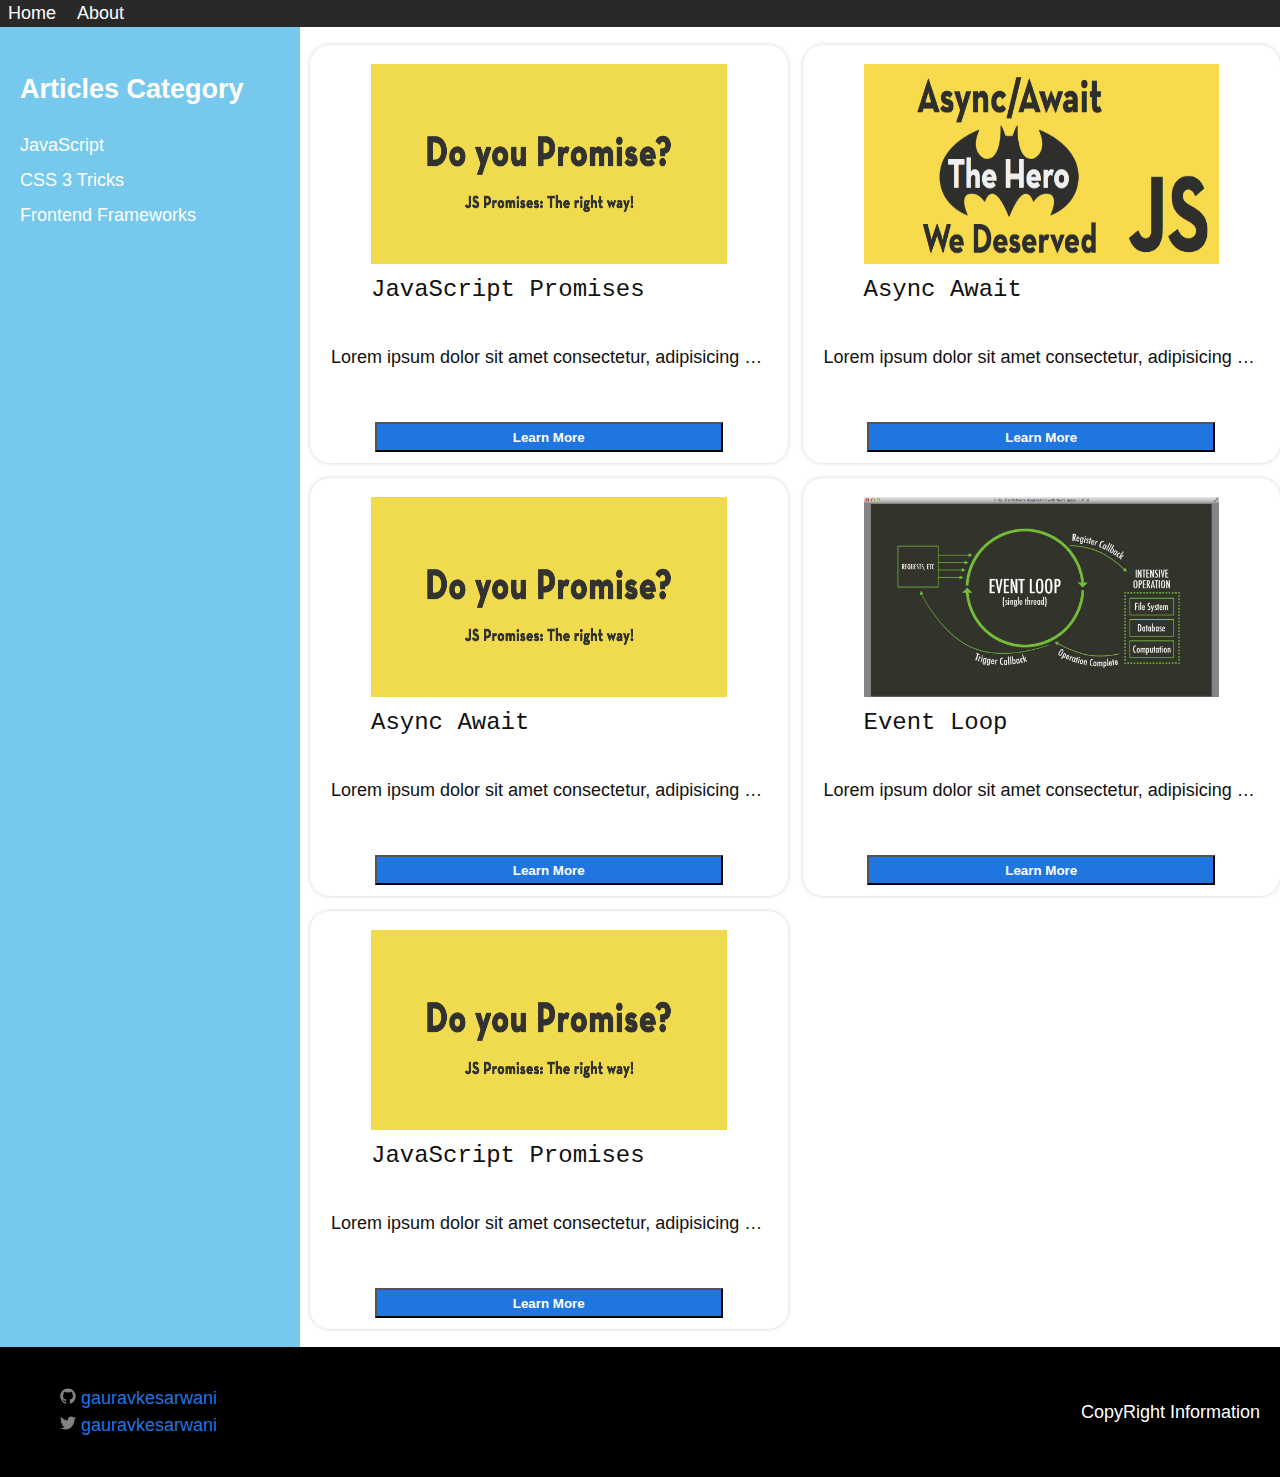
==== src/index.html @ 493fe46d "fix responsive layout and other review comments" ====
<!DOCTYPE html>
<html lang="en">
<head>
    <meta charset="UTF-8">
    <meta name="viewport" content="width=device-width, initial-scale=1.0">
    <meta http-equiv="X-UA-Compatible" content="ie=edge">
    <title>Document</title>
    <link rel="stylesheet" href="./style/index.css"></link>
</head>
<body>
    <header class="header">
        <nav class="nav">
            <a class="nav-link" href="./index.html">Home</a>
            <a class="nav-link" href="./about/About.html">About</a>
        </nav>
    </header>
    <main id="container">
        <div class="sidebar">
            <h2>Articles Category</h2>
            <a class="sidebar__item" href="">JavaScript</a>
            <a class="sidebar__item" href="">CSS 3 Tricks</a>
            <a class="sidebar__item" href="">Frontend Frameworks</a>
        </div>
        <ul class="content__posts">
            <li class="posts__item">
                <a class="posts__link" href="./post/Post.html">
                    <figure>
                        <img class="post__img" src="./assets/promises.png" alt="Js Promises"/>
                        <figcaption class="post__heading">JavaScript Promises</figcaption>
                    </figure>
                    <p class="item__summary truncate">Lorem ipsum dolor sit amet consectetur, adipisicing elit.</p>
                    <button class="post__btn">Learn More</button>
                </a>
            </li>
            <li class="posts__item">
                <a class="posts__link" href="./post/Post.html">
                    <figure>
                        <img class="post__img" src="./assets/asyncawait.png" alt="Async Await in JS"/>
                        <figcaption class="post__heading">Async Await</figcaption>
                    </figure>
                    <p class="item__summary truncate">Lorem ipsum dolor sit amet consectetur, adipisicing elit.</p>
                    <button class="post__btn">Learn More</button>
                </a>
            </li>
            <li class="posts__item">
                <a class="posts__link" href="./post/Post.html">
                    <figure>
                        <img class="post__img" src="./assets/promises.png" alt="Async Await in JS"/>
                        <figcaption class="post__heading">Async Await</figcaption>
                    </figure>
                    <p class="item__summary truncate">Lorem ipsum dolor sit amet consectetur, adipisicing elit.</p>
                    <button class="post__btn">Learn More</button>
                </a>
            </li>
            <li class="posts__item">
                <a class="posts__link" href="./post/Post.html">
                    <figure>
                        <img class="post__img" src="./assets/eventloop.png" alt="Event loop in JS"/>
                        <figcaption class="post__heading">Event Loop</figcaption>
                    </figure>
                    <p class="item__summary truncate">Lorem ipsum dolor sit amet consectetur, adipisicing elit.</p>
                    <button class="post__btn">Learn More</button>
                </a>
            </li>
            <li class="posts__item">
                <a class="posts__link" href="./post/Post.html">
                    <figure>
                        <img class="post__img" src="./assets/promises.png" alt="Event loop in JS"/>
                        <figcaption class="post__heading">JavaScript Promises</figcaption>
                    </figure>
                    <p class="item__summary  truncate">Lorem ipsum dolor sit amet consectetur, adipisicing elit. Esse aliquid laboriosam minima ex praesentium recusandae</p>
                    <button class="post__btn">Learn More</button>
                </a>
            </li>
        </ul>
    </main>
    <footer class="footer">
        <ul class="social-media">
            <li class="social-media-item">
                <a href="https://github.com/gauravkesarwani">
                    <span class="icon icon--github">
                    <svg viewBox="0 0 16 16">
                    <path fill="#828282"
                        d="M7.999,0.431c-4.285,0-7.76,3.474-7.76,7.761 c0,3.428,2.223,6.337,5.307,7.363c0.388,0.071,0.53-0.168,0.53-0.374c0-0.184-0.007-0.672-0.01-1.32 c-2.159,0.469-2.614-1.04-2.614-1.04c-0.353-0.896-0.862-1.135-0.862-1.135c-0.705-0.481,0.053-0.472,0.053-0.472 c0.779,0.055,1.189,0.8,1.189,0.8c0.692,1.186,1.816,0.843,2.258,0.645c0.071-0.502,0.271-0.843,0.493-1.037 C4.86,11.425,3.049,10.76,3.049,7.786c0-0.847,0.302-1.54,0.799-2.082C3.768,5.507,3.501,4.718,3.924,3.65 c0,0,0.652-0.209,2.134,0.796C6.677,4.273,7.34,4.187,8,4.184c0.659,0.003,1.323,0.089,1.943,0.261 c1.482-1.004,2.132-0.796,2.132-0.796c0.423,1.068,0.157,1.857,0.077,2.054c0.497,0.542,0.798,1.235,0.798,2.082 c0,2.981-1.814,3.637-3.543,3.829c0.279,0.24,0.527,0.713,0.527,1.437c0,1.037-0.01,1.874-0.01,2.129 c0,0.208,0.14,0.449,0.534,0.373c3.081-1.028,5.302-3.935,5.302-7.362C15.76,3.906,12.285,0.431,7.999,0.431z">
                    </path>
                </svg>
                </span><span class="username">gauravkesarwani</span></a>
            </li>
            <li class="social-media-item">
                <a href="https://twitter.com/gauravkesarwani">
                    <span class="icon icon--twitter">
                        <svg viewBox="0 0 16 16">
                        <path fill="#828282" 
                            d="M15.969,3.058c-0.586,0.26-1.217,0.436-1.878,0.515c0.675-0.405,1.194-1.045,1.438-1.809c-0.632,0.375-1.332,0.647-2.076,0.793c-0.596-0.636-1.446-1.033-2.387-1.033c-1.806,0-3.27,1.464-3.27,3.27 c0,0.256,0.029,0.506,0.085,0.745C5.163,5.404,2.753,4.102,1.14,2.124C0.859,2.607,0.698,3.168,0.698,3.767 c0,1.134,0.577,2.135,1.455,2.722C1.616,6.472,1.112,6.325,0.671,6.08c0,0.014,0,0.027,0,0.041c0,1.584,1.127,2.906,2.623,3.206 C3.02,9.402,2.731,9.442,2.433,9.442c-0.211,0-0.416-0.021-0.615-0.059c0.416,1.299,1.624,2.245,3.055,2.271 c-1.119,0.877-2.529,1.4-4.061,1.4c-0.264,0-0.524-0.015-0.78-0.046c1.447,0.928,3.166,1.469,5.013,1.469 c6.015,0,9.304-4.983,9.304-9.304c0-0.142-0.003-0.283-0.009-0.423C14.976,4.29,15.531,3.714,15.969,3.058z">
                        </path>
                    </svg>
                    </span><span class="username">gauravkesarwani</span>
                </a>
            </li>
        </ul>
        <span class="copyright">CopyRight Information</span>
    </footer>
</body>
</html>
---- src/style/index.css ----
@import url('./app.css');
@import url('./header.css');
@import url('./footer.css');

* {
    box-sizing: border-box;
    
}
body {
    font: 400 18px/1.5 "Droid Sans",Helvetica,Arial,sans-serif;
}

#container {
    display: grid;
    grid-template-columns: 300px auto auto auto;
    grid-template-areas: 
        "sidebar main main main"
        "footer footer footer footer";
}

.sidebar {
    grid-area: sidebar;
    padding: 20px;
    background-color: #76c9ec;
    color: #ffffff;
}

.sidebar__item {
    display: block;
    margin-bottom: 8px;
    text-decoration: none;
    color: #ffffff;
}

.sidebar__item:hover {
    color: #2076e1;
}

.content__posts,
.posts__item {
    list-style: none;
    padding: 0;
}

.posts__item {
    border: 1px solid transparent;
    border-radius: 20px;
    align-items: center;
    padding: 0 20px;
    box-shadow: 0 0 4px lightgrey;
}

.content__posts {
    display: grid;
    grid-template-columns: repeat(auto-fill, minmax(380px, auto));
    grid-gap: 15px;
    grid-area: main;
    margin-left: 10px;
}

.posts__link {
    text-decoration: none;
    color: #111;
    display: flex;
    flex-direction: column;
    align-items: center;
}

.post__img {
    width: 100%;
    height: 200px;
}
.post__heading {
    font-family: "Droid Sans Mono",monospace;
    font-size: 24px;
}

.post__btn {
    background-color: #2076e1;
    width: 80%;
    height: 30px;
    color: #111;
    font-weight: bold;
    margin: 10px 0;
    color: #ffffff;
}
.posts__title:hover {
    color: #2076e1;
}

#footer {
    grid-area: footer;
}

.truncate {
    white-space: nowrap;
    text-overflow: ellipsis;
    overflow: hidden;
    width: 100%;
    height: 50px;
    overflow: hidden;
}

@media only screen 
    and (min-width: 320px)
    and (max-width: 667px) {
        #container {
            grid-template-columns: 100%;
            grid-template-areas: 
                "main"
                "footer";
        }

        .sidebar {
            display: none;
        }

        .content__posts {
            grid-template-columns: 100%;
            margin: 20px;
        }
    }
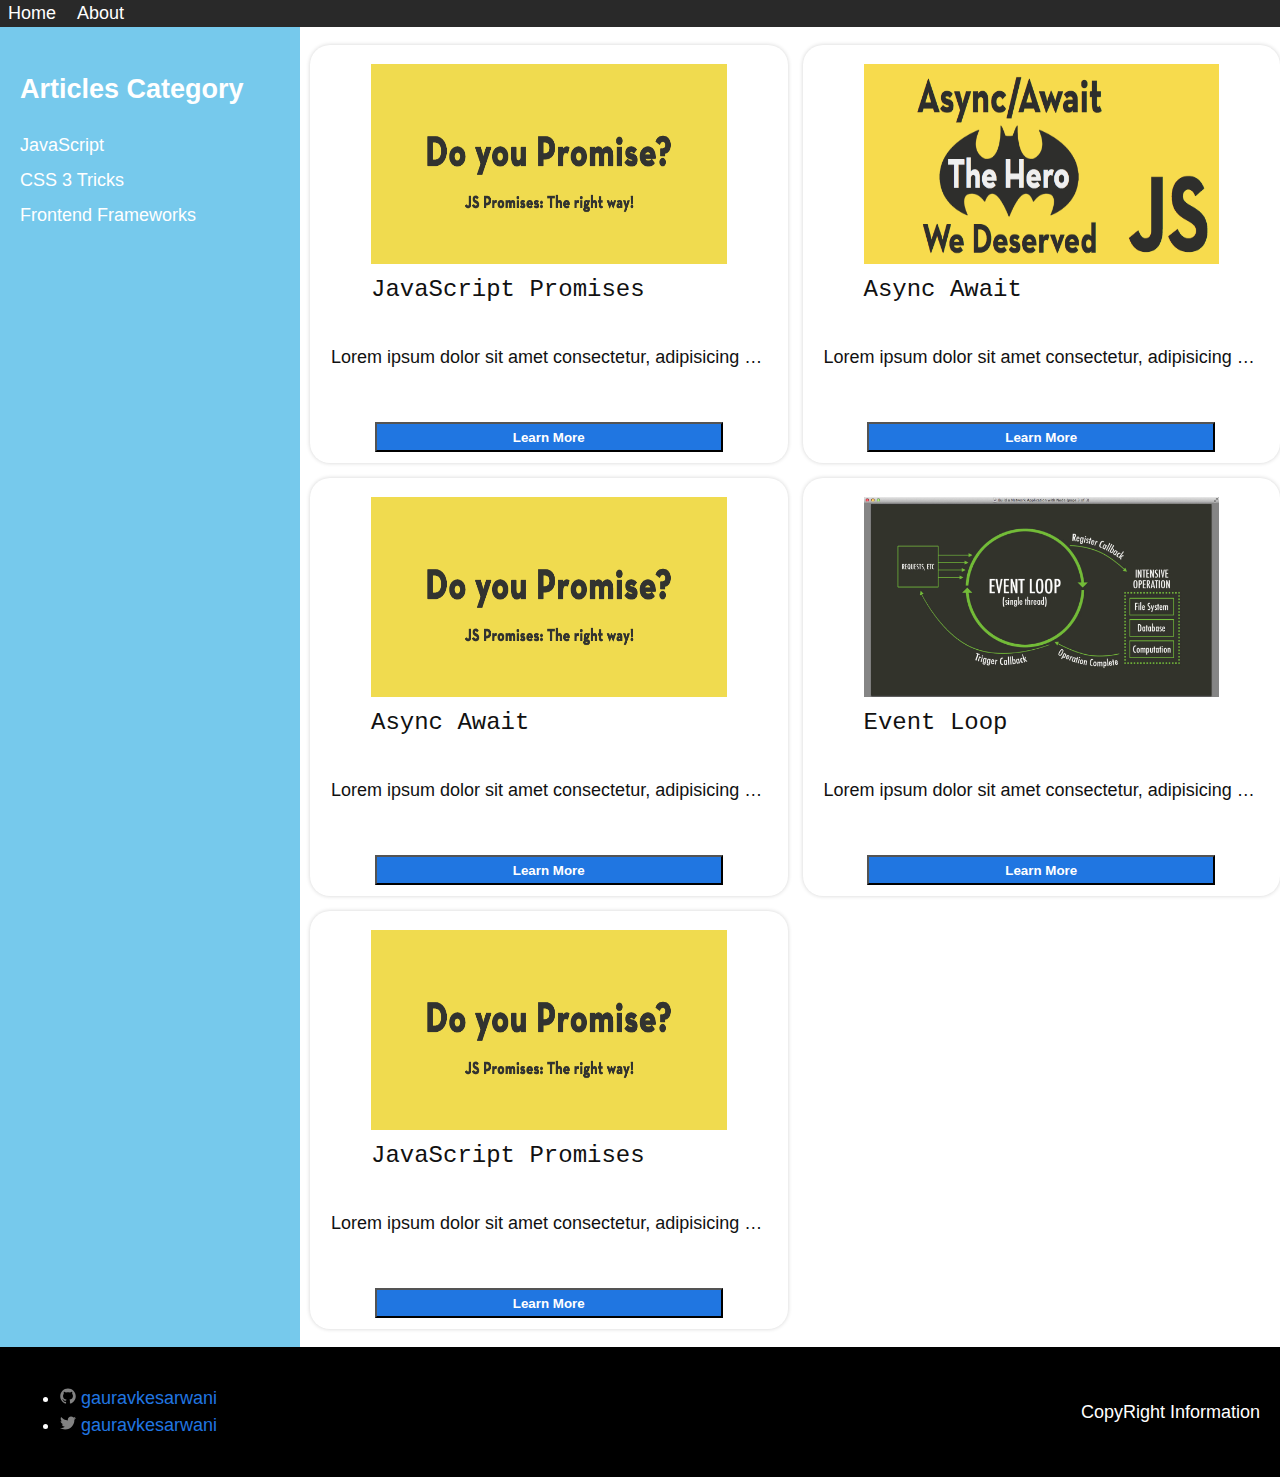
==== commit 45610c46: "made social sharing buttons as links" ====
--- a/src/index.html
+++ b/src/index.html
@@ -5,8 +5,9 @@
     <meta name="viewport" content="width=device-width, initial-scale=1.0">
     <meta http-equiv="X-UA-Compatible" content="ie=edge">
     <title>Document</title>
-    <link rel="stylesheet" href="./style/index.css"></link>
+    <link rel="stylesheet" href="./style/index.css">
 </head>
+
 <body>
     <header class="header">
         <nav class="nav">
@@ -25,7 +26,7 @@
             <li class="posts__item">
                 <a class="posts__link" href="./post/Post.html">
                     <figure>
-                        <img class="post__img" src="./assets/promises.png" alt="Js Promises"/>
+                        <img class="post__img" src="./assets/promises.png" alt="Js Promises" />
                         <figcaption class="post__heading">JavaScript Promises</figcaption>
                     </figure>
                     <p class="item__summary truncate">Lorem ipsum dolor sit amet consectetur, adipisicing elit.</p>
@@ -35,7 +36,7 @@
             <li class="posts__item">
                 <a class="posts__link" href="./post/Post.html">
                     <figure>
-                        <img class="post__img" src="./assets/asyncawait.png" alt="Async Await in JS"/>
+                        <img class="post__img" src="./assets/asyncawait.png" alt="Async Await in JS" />
                         <figcaption class="post__heading">Async Await</figcaption>
                     </figure>
                     <p class="item__summary truncate">Lorem ipsum dolor sit amet consectetur, adipisicing elit.</p>
@@ -45,7 +46,7 @@
             <li class="posts__item">
                 <a class="posts__link" href="./post/Post.html">
                     <figure>
-                        <img class="post__img" src="./assets/promises.png" alt="Async Await in JS"/>
+                        <img class="post__img" src="./assets/promises.png" alt="Async Await in JS" />
                         <figcaption class="post__heading">Async Await</figcaption>
                     </figure>
                     <p class="item__summary truncate">Lorem ipsum dolor sit amet consectetur, adipisicing elit.</p>
@@ -55,7 +56,7 @@
             <li class="posts__item">
                 <a class="posts__link" href="./post/Post.html">
                     <figure>
-                        <img class="post__img" src="./assets/eventloop.png" alt="Event loop in JS"/>
+                        <img class="post__img" src="./assets/eventloop.png" alt="Event loop in JS" />
                         <figcaption class="post__heading">Event Loop</figcaption>
                     </figure>
                     <p class="item__summary truncate">Lorem ipsum dolor sit amet consectetur, adipisicing elit.</p>
@@ -65,10 +66,11 @@
             <li class="posts__item">
                 <a class="posts__link" href="./post/Post.html">
                     <figure>
-                        <img class="post__img" src="./assets/promises.png" alt="Event loop in JS"/>
+                        <img class="post__img" src="./assets/promises.png" alt="Event loop in JS" />
                         <figcaption class="post__heading">JavaScript Promises</figcaption>
                     </figure>
-                    <p class="item__summary  truncate">Lorem ipsum dolor sit amet consectetur, adipisicing elit. Esse aliquid laboriosam minima ex praesentium recusandae</p>
+                    <p class="item__summary  truncate">Lorem ipsum dolor sit amet consectetur, adipisicing elit. Esse
+                        aliquid laboriosam minima ex praesentium recusandae</p>
                     <button class="post__btn">Learn More</button>
                 </a>
             </li>
@@ -79,21 +81,21 @@
             <li class="social-media-item">
                 <a href="https://github.com/gauravkesarwani">
                     <span class="icon icon--github">
-                    <svg viewBox="0 0 16 16">
-                    <path fill="#828282"
-                        d="M7.999,0.431c-4.285,0-7.76,3.474-7.76,7.761 c0,3.428,2.223,6.337,5.307,7.363c0.388,0.071,0.53-0.168,0.53-0.374c0-0.184-0.007-0.672-0.01-1.32 c-2.159,0.469-2.614-1.04-2.614-1.04c-0.353-0.896-0.862-1.135-0.862-1.135c-0.705-0.481,0.053-0.472,0.053-0.472 c0.779,0.055,1.189,0.8,1.189,0.8c0.692,1.186,1.816,0.843,2.258,0.645c0.071-0.502,0.271-0.843,0.493-1.037 C4.86,11.425,3.049,10.76,3.049,7.786c0-0.847,0.302-1.54,0.799-2.082C3.768,5.507,3.501,4.718,3.924,3.65 c0,0,0.652-0.209,2.134,0.796C6.677,4.273,7.34,4.187,8,4.184c0.659,0.003,1.323,0.089,1.943,0.261 c1.482-1.004,2.132-0.796,2.132-0.796c0.423,1.068,0.157,1.857,0.077,2.054c0.497,0.542,0.798,1.235,0.798,2.082 c0,2.981-1.814,3.637-3.543,3.829c0.279,0.24,0.527,0.713,0.527,1.437c0,1.037-0.01,1.874-0.01,2.129 c0,0.208,0.14,0.449,0.534,0.373c3.081-1.028,5.302-3.935,5.302-7.362C15.76,3.906,12.285,0.431,7.999,0.431z">
-                    </path>
-                </svg>
-                </span><span class="username">gauravkesarwani</span></a>
+                        <svg viewBox="0 0 16 16">
+                            <path fill="#828282"
+                                d="M7.999,0.431c-4.285,0-7.76,3.474-7.76,7.761 c0,3.428,2.223,6.337,5.307,7.363c0.388,0.071,0.53-0.168,0.53-0.374c0-0.184-0.007-0.672-0.01-1.32 c-2.159,0.469-2.614-1.04-2.614-1.04c-0.353-0.896-0.862-1.135-0.862-1.135c-0.705-0.481,0.053-0.472,0.053-0.472 c0.779,0.055,1.189,0.8,1.189,0.8c0.692,1.186,1.816,0.843,2.258,0.645c0.071-0.502,0.271-0.843,0.493-1.037 C4.86,11.425,3.049,10.76,3.049,7.786c0-0.847,0.302-1.54,0.799-2.082C3.768,5.507,3.501,4.718,3.924,3.65 c0,0,0.652-0.209,2.134,0.796C6.677,4.273,7.34,4.187,8,4.184c0.659,0.003,1.323,0.089,1.943,0.261 c1.482-1.004,2.132-0.796,2.132-0.796c0.423,1.068,0.157,1.857,0.077,2.054c0.497,0.542,0.798,1.235,0.798,2.082 c0,2.981-1.814,3.637-3.543,3.829c0.279,0.24,0.527,0.713,0.527,1.437c0,1.037-0.01,1.874-0.01,2.129 c0,0.208,0.14,0.449,0.534,0.373c3.081-1.028,5.302-3.935,5.302-7.362C15.76,3.906,12.285,0.431,7.999,0.431z">
+                            </path>
+                        </svg>
+                    </span><span class="username">gauravkesarwani</span></a>
             </li>
             <li class="social-media-item">
                 <a href="https://twitter.com/gauravkesarwani">
                     <span class="icon icon--twitter">
                         <svg viewBox="0 0 16 16">
-                        <path fill="#828282" 
-                            d="M15.969,3.058c-0.586,0.26-1.217,0.436-1.878,0.515c0.675-0.405,1.194-1.045,1.438-1.809c-0.632,0.375-1.332,0.647-2.076,0.793c-0.596-0.636-1.446-1.033-2.387-1.033c-1.806,0-3.27,1.464-3.27,3.27 c0,0.256,0.029,0.506,0.085,0.745C5.163,5.404,2.753,4.102,1.14,2.124C0.859,2.607,0.698,3.168,0.698,3.767 c0,1.134,0.577,2.135,1.455,2.722C1.616,6.472,1.112,6.325,0.671,6.08c0,0.014,0,0.027,0,0.041c0,1.584,1.127,2.906,2.623,3.206 C3.02,9.402,2.731,9.442,2.433,9.442c-0.211,0-0.416-0.021-0.615-0.059c0.416,1.299,1.624,2.245,3.055,2.271 c-1.119,0.877-2.529,1.4-4.061,1.4c-0.264,0-0.524-0.015-0.78-0.046c1.447,0.928,3.166,1.469,5.013,1.469 c6.015,0,9.304-4.983,9.304-9.304c0-0.142-0.003-0.283-0.009-0.423C14.976,4.29,15.531,3.714,15.969,3.058z">
-                        </path>
-                    </svg>
+                            <path fill="#828282"
+                                d="M15.969,3.058c-0.586,0.26-1.217,0.436-1.878,0.515c0.675-0.405,1.194-1.045,1.438-1.809c-0.632,0.375-1.332,0.647-2.076,0.793c-0.596-0.636-1.446-1.033-2.387-1.033c-1.806,0-3.27,1.464-3.27,3.27 c0,0.256,0.029,0.506,0.085,0.745C5.163,5.404,2.753,4.102,1.14,2.124C0.859,2.607,0.698,3.168,0.698,3.767 c0,1.134,0.577,2.135,1.455,2.722C1.616,6.472,1.112,6.325,0.671,6.08c0,0.014,0,0.027,0,0.041c0,1.584,1.127,2.906,2.623,3.206 C3.02,9.402,2.731,9.442,2.433,9.442c-0.211,0-0.416-0.021-0.615-0.059c0.416,1.299,1.624,2.245,3.055,2.271 c-1.119,0.877-2.529,1.4-4.061,1.4c-0.264,0-0.524-0.015-0.78-0.046c1.447,0.928,3.166,1.469,5.013,1.469 c6.015,0,9.304-4.983,9.304-9.304c0-0.142-0.003-0.283-0.009-0.423C14.976,4.29,15.531,3.714,15.969,3.058z">
+                            </path>
+                        </svg>
                     </span><span class="username">gauravkesarwani</span>
                 </a>
             </li>
@@ -101,4 +103,5 @@
         <span class="copyright">CopyRight Information</span>
     </footer>
 </body>
+
 </html>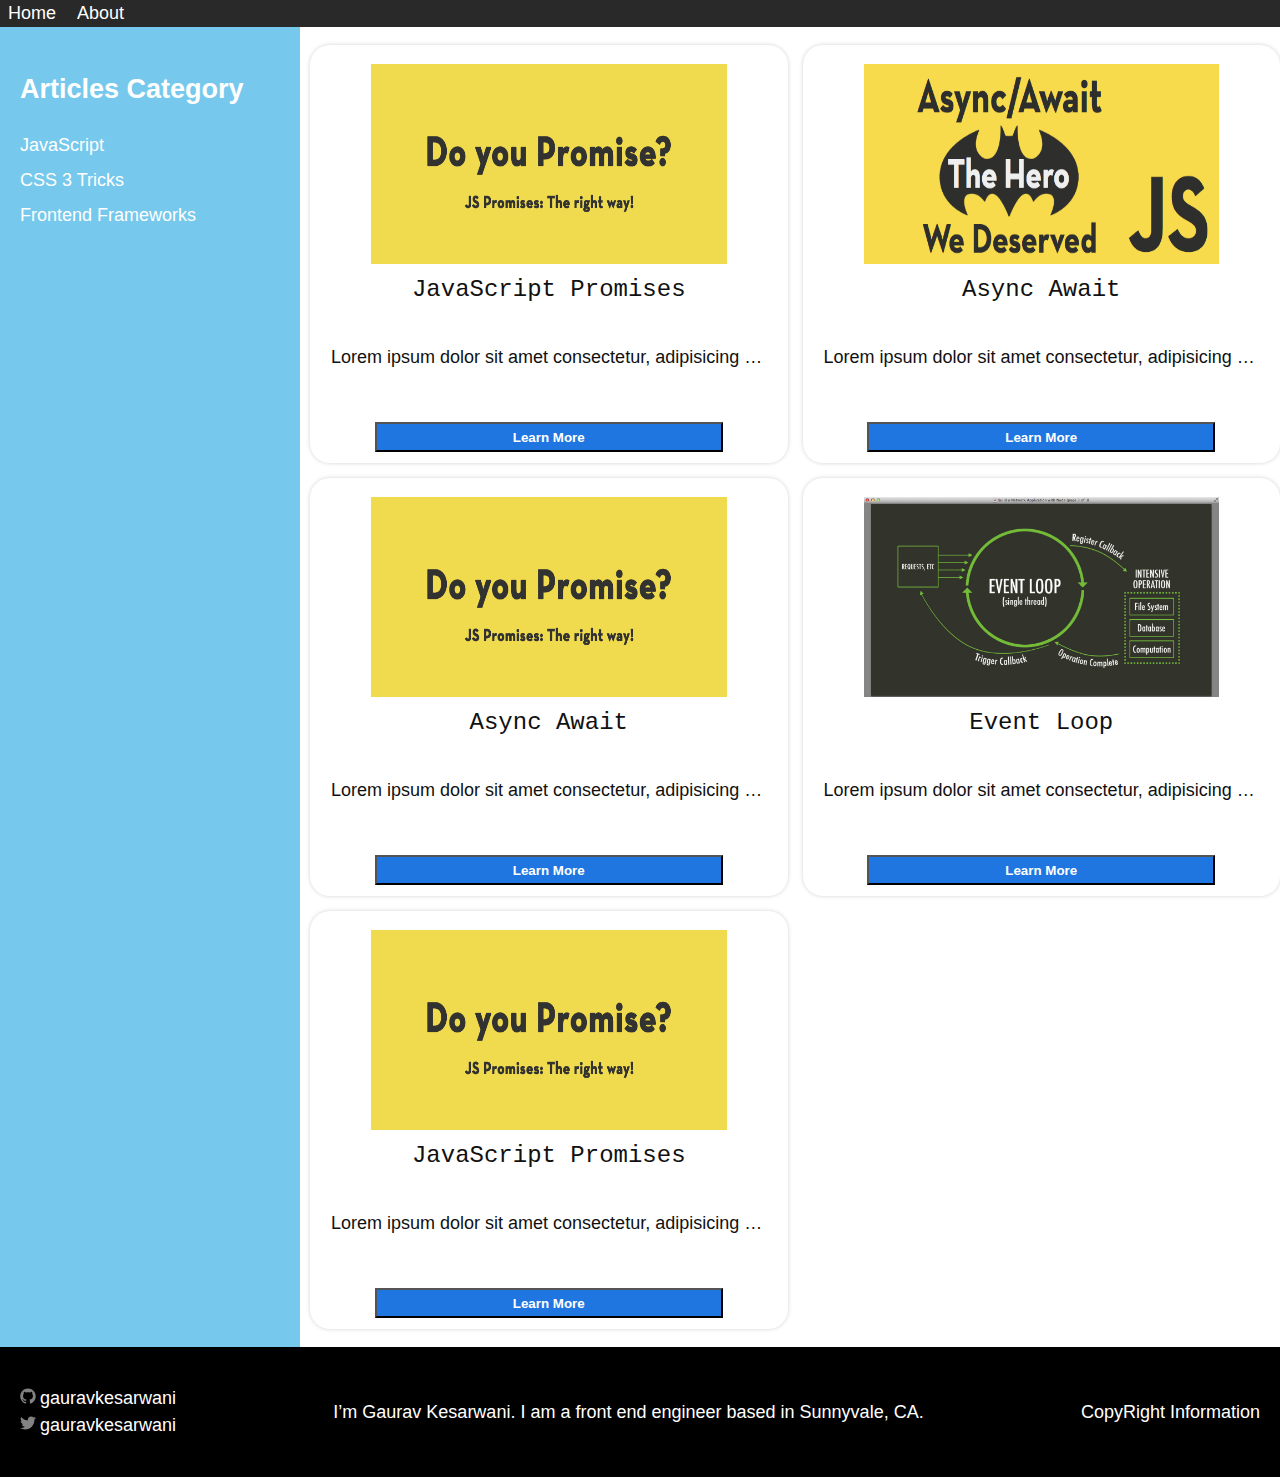
==== commit d505db0e: "validate html" ====
--- a/src/index.html
+++ b/src/index.html
@@ -30,8 +30,8 @@
                         <figcaption class="post__heading">JavaScript Promises</figcaption>
                     </figure>
                     <p class="item__summary truncate">Lorem ipsum dolor sit amet consectetur, adipisicing elit.</p>
-                    <button class="post__btn">Learn More</button>
                 </a>
+                <button class="post__btn">Learn More</button>
             </li>
             <li class="posts__item">
                 <a class="posts__link" href="./post/Post.html">
@@ -40,8 +40,8 @@
                         <figcaption class="post__heading">Async Await</figcaption>
                     </figure>
                     <p class="item__summary truncate">Lorem ipsum dolor sit amet consectetur, adipisicing elit.</p>
-                    <button class="post__btn">Learn More</button>
                 </a>
+                <button class="post__btn">Learn More</button>
             </li>
             <li class="posts__item">
                 <a class="posts__link" href="./post/Post.html">
@@ -50,8 +50,8 @@
                         <figcaption class="post__heading">Async Await</figcaption>
                     </figure>
                     <p class="item__summary truncate">Lorem ipsum dolor sit amet consectetur, adipisicing elit.</p>
-                    <button class="post__btn">Learn More</button>
                 </a>
+                <button class="post__btn">Learn More</button>
             </li>
             <li class="posts__item">
                 <a class="posts__link" href="./post/Post.html">
@@ -60,8 +60,8 @@
                         <figcaption class="post__heading">Event Loop</figcaption>
                     </figure>
                     <p class="item__summary truncate">Lorem ipsum dolor sit amet consectetur, adipisicing elit.</p>
-                    <button class="post__btn">Learn More</button>
                 </a>
+                <button class="post__btn">Learn More</button>
             </li>
             <li class="posts__item">
                 <a class="posts__link" href="./post/Post.html">
@@ -71,15 +71,15 @@
                     </figure>
                     <p class="item__summary  truncate">Lorem ipsum dolor sit amet consectetur, adipisicing elit. Esse
                         aliquid laboriosam minima ex praesentium recusandae</p>
-                    <button class="post__btn">Learn More</button>
                 </a>
+                <button class="post__btn">Learn More</button>
             </li>
         </ul>
     </main>
     <footer class="footer">
         <ul class="social-media">
             <li class="social-media-item">
-                <a href="https://github.com/gauravkesarwani">
+                <a class="media-link" href="https://github.com/gauravkesarwani">
                     <span class="icon icon--github">
                         <svg viewBox="0 0 16 16">
                             <path fill="#828282"
@@ -89,7 +89,7 @@
                     </span><span class="username">gauravkesarwani</span></a>
             </li>
             <li class="social-media-item">
-                <a href="https://twitter.com/gauravkesarwani">
+                <a class="media-link" href="https://twitter.com/gauravkesarwani">
                     <span class="icon icon--twitter">
                         <svg viewBox="0 0 16 16">
                             <path fill="#828282"
@@ -100,6 +100,7 @@
                 </a>
             </li>
         </ul>
+        <p>I’m Gaurav Kesarwani. I am a front end engineer based in Sunnyvale, CA. </p>
         <span class="copyright">CopyRight Information</span>
     </footer>
 </body>
--- a/src/style/index.css
+++ b/src/style/index.css
@@ -45,7 +45,7 @@
 .posts__item {
     border: 1px solid transparent;
     border-radius: 20px;
-    align-items: center;
+    text-align: center;
     padding: 0 20px;
     box-shadow: 0 0 4px lightgrey;
 }
